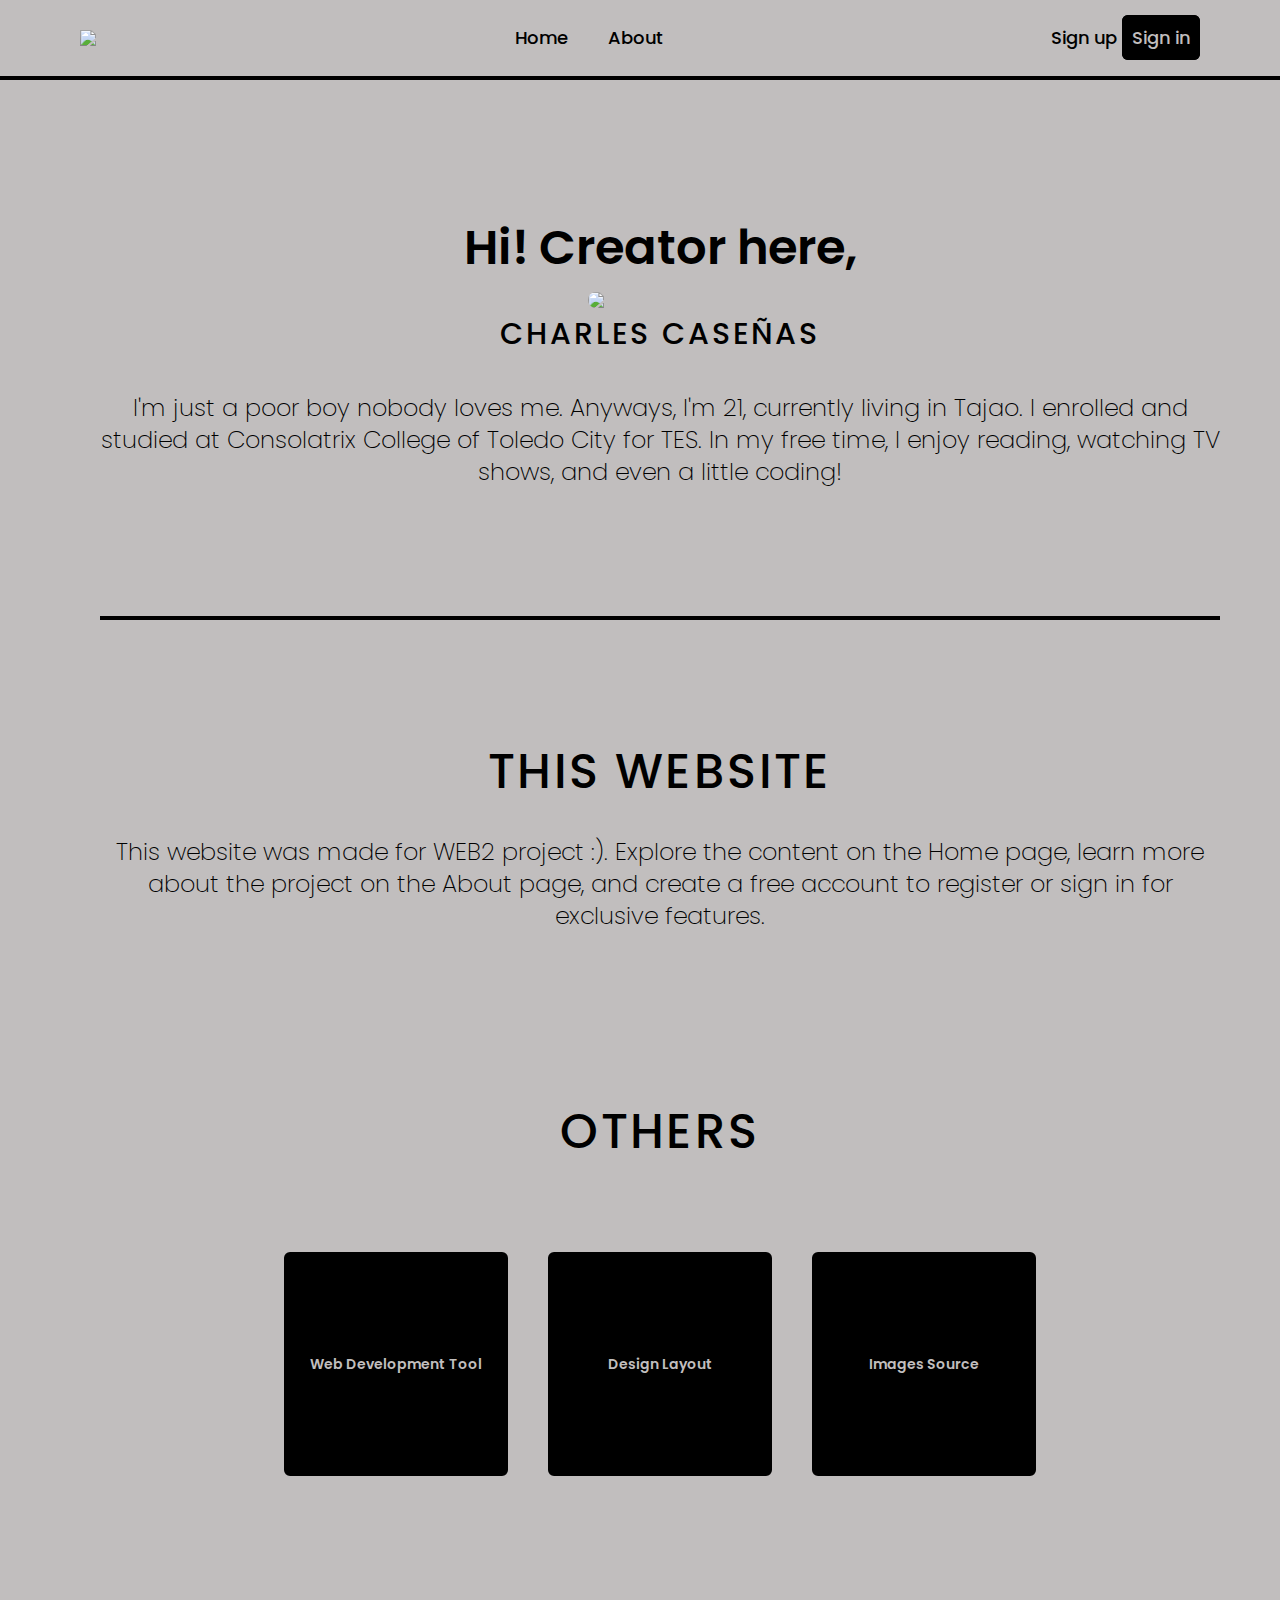
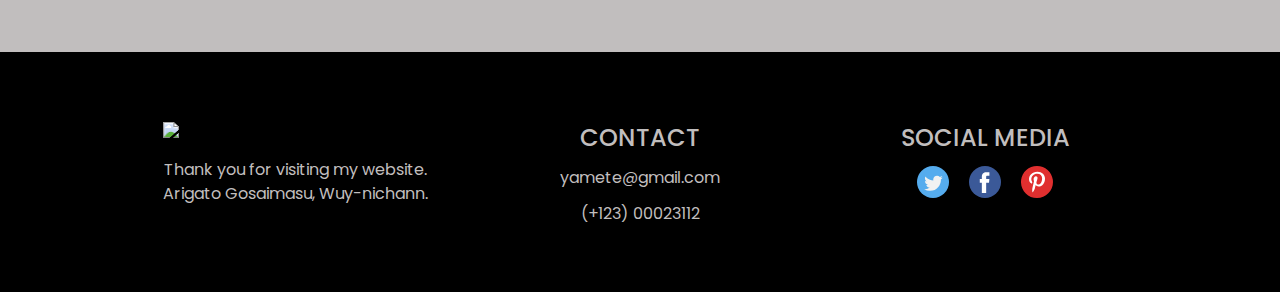
==== about.html @ 087f00d3 "Add files via upload" ====
<!DOCTYPE html>
<html lang="en">
<head>
    <meta charset="UTF-8">
    <meta name="viewport" content="width=device-width, initial-scale=1.0">
    <link rel="stylesheet" href="styles.css">
    <link rel="stylesheet" href="https://fonts.googleapis.com/css2?family=Poppins:wght@300;400;500;600;700&display=swap">
    <title>CD.com | About</title>

    <style>
        .twi,.fb,.pin{
            cursor: pointer;
        }
        nav {
          width: 100%;
          height: 20px;
          display: flex;
          align-items: center;
          justify-content: space-between;
          padding: 10px 20px;
          border-bottom: 4px solid black;
        }
    
        .flex-1 {
          flex: 1;
        }
    
        .text-center {
          text-align: center;
        }
        
    
        /* Media queries for responsive behavior */
        @media screen and (max-width: 768px) {
          nav {
            display: flex;
            padding-left: 20px;
            padding-right: 20px;
          }
    
          
    
       
          .mt-36{
            margin-top: 70px;
          }
          .img1{
            width: 24px;
            
          }
          a{
            font-size: 14px;
          }
          h1{
            font-size: 40px;
          }
          h2{
            font-size: 30px;
          }
        }
    </style>
</head>
<body class="bg-custom-gray">
    
    <nav class="w-full h-20  flex px-20 text-center items-center justify-center border-b-4 border-b-black">
        <div class="flex">
            <a href="index.html"><img src="images/coding.png" class="w-12 cursor-pointer"></a>
        </div>
        <ul class="flex-1  gap-10 flex justify-center text-center font-medium text-lg font-poppins">
            <a class="text-custom-black" href="index.html">Home</a>
            <a class="text-custom-black " href="about.html">About</a>
        </ul>
        <div class=" justify-end gap-10  text-lg text-bk font-poppins font-medium">
            <a class="" href="register.html">Sign up</a>
            <a class=" border-2 rounded-md text-custom-gray border-black bg-black p-2" href="login.html">Sign in</a>
        </div>
    </nav>

    <section class="container m-5 min-h-screen  ">
        <div class="mt-36 font-poppins text-center px-20">
            <h1 class="text-black font-semibold text-5xl">Hi! Creator here,</h1>
            <div class="flex justify-center mt-5 rounded-full">
                <img src="images/gigachad.jpg" class="w-36 h-auto rounded-full">
            </div>
            <h2 class="mt-2 mb-2 tracking-widest font-medium text-3xl uppercase ">Charles caseñas</h2>
           
            <p class="mt-10 text-2xl font-extralight ">I'm just a poor boy nobody loves me. Anyways, I'm 21, currently living in 
                Tajao. I enrolled and studied at Consolatrix College of Toledo City for TES.  In my free time, I enjoy reading, watching TV shows, and even a little coding!
        </div>

        <div class="mt-32 px-20">
            <hr class="border-2 border-black ">
        </div>

        <div class="mt-32 items-center justify-center text-center font-poppins">
            <h1 class="font-medium text-5xl uppercase tracking-wider">this website</h1>
        </div>

        <div class="items-center justify-center text-center font-poppins px-20 mb-20">
            <p class="mt-10 text-2xl font-extralight">This website was made for WEB2 project :). Explore the content on the Home page, learn more about the project on the About page, and create a free account to register or sign in for exclusive features.</p>
        </div>

        <div class="mt-10 h-60 flex justify-center  items-center font-poppins ">
            <div class="flex ">
           
                <h1 class="block text-start font-medium text-5xl  uppercase tracking-wider">Others</h1>
                
            </div>
           
        </div>
            <div class="flex gap-10 justify-center items-center mb-44 font-poppins">
                <div class="h-56 w-56 border-2 bg-black border-black text-custom-gray flex justify-center items-center px-5 rounded-md cursor-pointer ">
                    <div>
                        <img src="" alt="">
                    </div>
                    <h1 class="text-sm font-semibold ">Web Development Tool</h1>
                    
                </div>
                <div class="h-56 w-56 border-2 border-black  bg-black text-custom-gray flex justify-center items-center px-5 rounded-md cursor-pointer">
                    <div>
                    <img src="" alt="">
                    </div>
                    <h1 class="text-sm font-semibold">Design Layout</h1>
                    
                </div>
                <div class="h-56 w-56 border-2 border-black bg-black text-custom-gray flex justify-center items-center px-5 rounded-md cursor-pointer">
                   <div>
                    <img src="" alt="">
                   </div>
                   <h1 class="text-sm font-semibold">Images Source</h1>
                   
                </div>
               
               
            </div>
        </div>

    </section>
    <footer class="h-auto md:h-60 border-t-4 bg-black text-custom-gray flex flex-col md:flex-row justify-center items-center font-poppins bottom-0 w-full border-t-black px-5 md:px-20">
        <div class="flex flex-col gap-5 md:grid md:grid-cols-3 md:gap-20 ">
            <div class="text-center md:text-left mb-5 md:mb-0">
                <img src="images/code.png" class="w-10 mx-auto md:mx-0">
                <p class="mt-5 text-center md:text-left">Thank you for visiting my website.<br>Arigato Gosaimasu, Wuy-nichann.</p>
            </div>
            <div class="text-center md:text-left mb-5 md:mb-0">
                <h1 class="text-2xl uppercase font-medium mb-3">Contact</h1>
                <p class="mb-3 cursor-pointer hover:underline">yamete@gmail.com</p>
                <p class="cursor-pointer hover:underline">(+123) 00023112</p>
            </div>
            <div class="text-center    md:text-center">
                <h1 class="text-2xl uppercase font-medium mb-3">Social Media</h1>
                <div class="flex justify-center md:justify-center gap-5">
                    <svg class="twi" xmlns="http://www.w3.org/2000/svg" width="32" height="32" viewBox="0 0 112.197 112.197" id="twitter"><circle cx="56.099" cy="56.098" r="56.098" fill="#55acee"></circle><path fill="#f1f2f2" d="M90.461 40.316a26.753 26.753 0 0 1-7.702 2.109 13.445 13.445 0 0 0 5.897-7.417 26.843 26.843 0 0 1-8.515 3.253 13.396 13.396 0 0 0-9.79-4.233c-7.404 0-13.409 6.005-13.409 13.409 0 1.051.119 2.074.349 3.056-11.144-.559-21.025-5.897-27.639-14.012a13.351 13.351 0 0 0-1.816 6.742c0 4.651 2.369 8.757 5.965 11.161a13.314 13.314 0 0 1-6.073-1.679l-.001.17c0 6.497 4.624 11.916 10.757 13.147a13.362 13.362 0 0 1-3.532.471c-.866 0-1.705-.083-2.523-.239 1.706 5.326 6.657 9.203 12.526 9.312a26.904 26.904 0 0 1-16.655 5.74c-1.08 0-2.15-.063-3.197-.188a37.929 37.929 0 0 0 20.553 6.025c24.664 0 38.152-20.432 38.152-38.153 0-.581-.013-1.16-.039-1.734a27.192 27.192 0 0 0 6.692-6.94z"></path></svg>
                    <svg class="fb" xmlns="http://www.w3.org/2000/svg" width="32" height="32" viewBox="0 0 112.196 112.196" id="facebook"><circle cx="56.098" cy="56.098" r="56.098" fill="#3b5998"></circle><path fill="#fff" d="M70.201 58.294h-10.01v36.672H45.025V58.294h-7.213V45.406h7.213v-8.34c0-5.964 2.833-15.303 15.301-15.303l11.234.047v12.51h-8.151c-1.337 0-3.217.668-3.217 3.513v7.585h11.334l-1.325 12.876z"></path></svg>
                    <svg class="pin" xmlns="http://www.w3.org/2000/svg" width="32" height="32" viewBox="0 0 32 32" id="pinterest"><path fill="#E02F2F" d="M15.995 0c-8.837 0-16 7.163-16 16 0 8.836 7.163 16 16 16s16-7.164 16-16c0-8.837-7.164-16-16-16z"></path><path fill="#FFF" d="M24.002 12.466c0 4.658-2.59 8.139-6.407 8.139-1.283 0-2.488-.693-2.901-1.481 0 0-.69 2.736-.835 3.264-.514 1.866-2.027 3.733-2.144 3.886-.082.106-.263.073-.282-.068-.033-.238-.418-2.592.036-4.513l1.527-6.471s-.379-.758-.379-1.879c0-1.76 1.02-3.074 2.29-3.074 1.08 0 1.601.81 1.601 1.782 0 1.086-.691 2.71-1.048 4.214-.298 1.26.632 2.288 1.874 2.288 2.25 0 3.765-2.89 3.765-6.314 0-2.602-1.752-4.551-4.941-4.551-3.601 0-5.846 2.686-5.846 5.687 0 1.035.306 1.765.784 2.329.219.26.25.364.17.662-.058.219-.187.744-.243.953-.079.301-.323.408-.594.297-1.659-.677-2.432-2.495-2.432-4.537 0-3.373 2.845-7.418 8.487-7.418 4.535.002 7.518 3.282 7.518 6.805z"></path></svg>
                </div>
            </div>
        </div>
    </footer>
    
    
</body>
</html>
---- styles.css ----
/*
! tailwindcss v3.4.1 | MIT License | https://tailwindcss.com
*/

/*
1. Prevent padding and border from affecting element width. (https://github.com/mozdevs/cssremedy/issues/4)
2. Allow adding a border to an element by just adding a border-width. (https://github.com/tailwindcss/tailwindcss/pull/116)
*/

*,
::before,
::after {
  box-sizing: border-box;
  /* 1 */
  border-width: 0;
  /* 2 */
  border-style: solid;
  /* 2 */
  border-color: #e5e7eb;
  /* 2 */
}

::before,
::after {
  --tw-content: '';
}

/*
1. Use a consistent sensible line-height in all browsers.
2. Prevent adjustments of font size after orientation changes in iOS.
3. Use a more readable tab size.
4. Use the user's configured `sans` font-family by default.
5. Use the user's configured `sans` font-feature-settings by default.
6. Use the user's configured `sans` font-variation-settings by default.
7. Disable tap highlights on iOS
*/

html,
:host {
  line-height: 1.5;
  /* 1 */
  -webkit-text-size-adjust: 100%;
  /* 2 */
  -moz-tab-size: 4;
  /* 3 */
  -o-tab-size: 4;
     tab-size: 4;
  /* 3 */
  font-family: ui-sans-serif, system-ui, sans-serif, "Apple Color Emoji", "Segoe UI Emoji", "Segoe UI Symbol", "Noto Color Emoji";
  /* 4 */
  font-feature-settings: normal;
  /* 5 */
  font-variation-settings: normal;
  /* 6 */
  -webkit-tap-highlight-color: transparent;
  /* 7 */
}

/*
1. Remove the margin in all browsers.
2. Inherit line-height from `html` so users can set them as a class directly on the `html` element.
*/

body {
  margin: 0;
  /* 1 */
  line-height: inherit;
  /* 2 */
}

/*
1. Add the correct height in Firefox.
2. Correct the inheritance of border color in Firefox. (https://bugzilla.mozilla.org/show_bug.cgi?id=190655)
3. Ensure horizontal rules are visible by default.
*/

hr {
  height: 0;
  /* 1 */
  color: inherit;
  /* 2 */
  border-top-width: 1px;
  /* 3 */
}

/*
Add the correct text decoration in Chrome, Edge, and Safari.
*/

abbr:where([title]) {
  -webkit-text-decoration: underline dotted;
          text-decoration: underline dotted;
}

/*
Remove the default font size and weight for headings.
*/

h1,
h2,
h3,
h4,
h5,
h6 {
  font-size: inherit;
  font-weight: inherit;
}

/*
Reset links to optimize for opt-in styling instead of opt-out.
*/

a {
  color: inherit;
  text-decoration: inherit;
}

/*
Add the correct font weight in Edge and Safari.
*/

b,
strong {
  font-weight: bolder;
}

/*
1. Use the user's configured `mono` font-family by default.
2. Use the user's configured `mono` font-feature-settings by default.
3. Use the user's configured `mono` font-variation-settings by default.
4. Correct the odd `em` font sizing in all browsers.
*/

code,
kbd,
samp,
pre {
  font-family: ui-monospace, SFMono-Regular, Menlo, Monaco, Consolas, "Liberation Mono", "Courier New", monospace;
  /* 1 */
  font-feature-settings: normal;
  /* 2 */
  font-variation-settings: normal;
  /* 3 */
  font-size: 1em;
  /* 4 */
}

/*
Add the correct font size in all browsers.
*/

small {
  font-size: 80%;
}

/*
Prevent `sub` and `sup` elements from affecting the line height in all browsers.
*/

sub,
sup {
  font-size: 75%;
  line-height: 0;
  position: relative;
  vertical-align: baseline;
}

sub {
  bottom: -0.25em;
}

sup {
  top: -0.5em;
}

/*
1. Remove text indentation from table contents in Chrome and Safari. (https://bugs.chromium.org/p/chromium/issues/detail?id=999088, https://bugs.webkit.org/show_bug.cgi?id=201297)
2. Correct table border color inheritance in all Chrome and Safari. (https://bugs.chromium.org/p/chromium/issues/detail?id=935729, https://bugs.webkit.org/show_bug.cgi?id=195016)
3. Remove gaps between table borders by default.
*/

table {
  text-indent: 0;
  /* 1 */
  border-color: inherit;
  /* 2 */
  border-collapse: collapse;
  /* 3 */
}

/*
1. Change the font styles in all browsers.
2. Remove the margin in Firefox and Safari.
3. Remove default padding in all browsers.
*/

button,
input,
optgroup,
select,
textarea {
  font-family: inherit;
  /* 1 */
  font-feature-settings: inherit;
  /* 1 */
  font-variation-settings: inherit;
  /* 1 */
  font-size: 100%;
  /* 1 */
  font-weight: inherit;
  /* 1 */
  line-height: inherit;
  /* 1 */
  color: inherit;
  /* 1 */
  margin: 0;
  /* 2 */
  padding: 0;
  /* 3 */
}

/*
Remove the inheritance of text transform in Edge and Firefox.
*/

button,
select {
  text-transform: none;
}

/*
1. Correct the inability to style clickable types in iOS and Safari.
2. Remove default button styles.
*/

button,
[type='button'],
[type='reset'],
[type='submit'] {
  -webkit-appearance: button;
  /* 1 */
  background-color: transparent;
  /* 2 */
  background-image: none;
  /* 2 */
}

/*
Use the modern Firefox focus style for all focusable elements.
*/

:-moz-focusring {
  outline: auto;
}

/*
Remove the additional `:invalid` styles in Firefox. (https://github.com/mozilla/gecko-dev/blob/2f9eacd9d3d995c937b4251a5557d95d494c9be1/layout/style/res/forms.css#L728-L737)
*/

:-moz-ui-invalid {
  box-shadow: none;
}

/*
Add the correct vertical alignment in Chrome and Firefox.
*/

progress {
  vertical-align: baseline;
}

/*
Correct the cursor style of increment and decrement buttons in Safari.
*/

::-webkit-inner-spin-button,
::-webkit-outer-spin-button {
  height: auto;
}

/*
1. Correct the odd appearance in Chrome and Safari.
2. Correct the outline style in Safari.
*/

[type='search'] {
  -webkit-appearance: textfield;
  /* 1 */
  outline-offset: -2px;
  /* 2 */
}

/*
Remove the inner padding in Chrome and Safari on macOS.
*/

::-webkit-search-decoration {
  -webkit-appearance: none;
}

/*
1. Correct the inability to style clickable types in iOS and Safari.
2. Change font properties to `inherit` in Safari.
*/

::-webkit-file-upload-button {
  -webkit-appearance: button;
  /* 1 */
  font: inherit;
  /* 2 */
}

/*
Add the correct display in Chrome and Safari.
*/

summary {
  display: list-item;
}

/*
Removes the default spacing and border for appropriate elements.
*/

blockquote,
dl,
dd,
h1,
h2,
h3,
h4,
h5,
h6,
hr,
figure,
p,
pre {
  margin: 0;
}

fieldset {
  margin: 0;
  padding: 0;
}

legend {
  padding: 0;
}

ol,
ul,
menu {
  list-style: none;
  margin: 0;
  padding: 0;
}

/*
Reset default styling for dialogs.
*/

dialog {
  padding: 0;
}

/*
Prevent resizing textareas horizontally by default.
*/

textarea {
  resize: vertical;
}

/*
1. Reset the default placeholder opacity in Firefox. (https://github.com/tailwindlabs/tailwindcss/issues/3300)
2. Set the default placeholder color to the user's configured gray 400 color.
*/

input::-moz-placeholder, textarea::-moz-placeholder {
  opacity: 1;
  /* 1 */
  color: #9ca3af;
  /* 2 */
}

input::placeholder,
textarea::placeholder {
  opacity: 1;
  /* 1 */
  color: #9ca3af;
  /* 2 */
}

/*
Set the default cursor for buttons.
*/

button,
[role="button"] {
  cursor: pointer;
}

/*
Make sure disabled buttons don't get the pointer cursor.
*/

:disabled {
  cursor: default;
}

/*
1. Make replaced elements `display: block` by default. (https://github.com/mozdevs/cssremedy/issues/14)
2. Add `vertical-align: middle` to align replaced elements more sensibly by default. (https://github.com/jensimmons/cssremedy/issues/14#issuecomment-634934210)
   This can trigger a poorly considered lint error in some tools but is included by design.
*/

img,
svg,
video,
canvas,
audio,
iframe,
embed,
object {
  display: block;
  /* 1 */
  vertical-align: middle;
  /* 2 */
}

/*
Constrain images and videos to the parent width and preserve their intrinsic aspect ratio. (https://github.com/mozdevs/cssremedy/issues/14)
*/

img,
video {
  max-width: 100%;
  height: auto;
}

/* Make elements with the HTML hidden attribute stay hidden by default */

[hidden] {
  display: none;
}

*, ::before, ::after {
  --tw-border-spacing-x: 0;
  --tw-border-spacing-y: 0;
  --tw-translate-x: 0;
  --tw-translate-y: 0;
  --tw-rotate: 0;
  --tw-skew-x: 0;
  --tw-skew-y: 0;
  --tw-scale-x: 1;
  --tw-scale-y: 1;
  --tw-pan-x:  ;
  --tw-pan-y:  ;
  --tw-pinch-zoom:  ;
  --tw-scroll-snap-strictness: proximity;
  --tw-gradient-from-position:  ;
  --tw-gradient-via-position:  ;
  --tw-gradient-to-position:  ;
  --tw-ordinal:  ;
  --tw-slashed-zero:  ;
  --tw-numeric-figure:  ;
  --tw-numeric-spacing:  ;
  --tw-numeric-fraction:  ;
  --tw-ring-inset:  ;
  --tw-ring-offset-width: 0px;
  --tw-ring-offset-color: #fff;
  --tw-ring-color: rgb(59 130 246 / 0.5);
  --tw-ring-offset-shadow: 0 0 #0000;
  --tw-ring-shadow: 0 0 #0000;
  --tw-shadow: 0 0 #0000;
  --tw-shadow-colored: 0 0 #0000;
  --tw-blur:  ;
  --tw-brightness:  ;
  --tw-contrast:  ;
  --tw-grayscale:  ;
  --tw-hue-rotate:  ;
  --tw-invert:  ;
  --tw-saturate:  ;
  --tw-sepia:  ;
  --tw-drop-shadow:  ;
  --tw-backdrop-blur:  ;
  --tw-backdrop-brightness:  ;
  --tw-backdrop-contrast:  ;
  --tw-backdrop-grayscale:  ;
  --tw-backdrop-hue-rotate:  ;
  --tw-backdrop-invert:  ;
  --tw-backdrop-opacity:  ;
  --tw-backdrop-saturate:  ;
  --tw-backdrop-sepia:  ;
}

::backdrop {
  --tw-border-spacing-x: 0;
  --tw-border-spacing-y: 0;
  --tw-translate-x: 0;
  --tw-translate-y: 0;
  --tw-rotate: 0;
  --tw-skew-x: 0;
  --tw-skew-y: 0;
  --tw-scale-x: 1;
  --tw-scale-y: 1;
  --tw-pan-x:  ;
  --tw-pan-y:  ;
  --tw-pinch-zoom:  ;
  --tw-scroll-snap-strictness: proximity;
  --tw-gradient-from-position:  ;
  --tw-gradient-via-position:  ;
  --tw-gradient-to-position:  ;
  --tw-ordinal:  ;
  --tw-slashed-zero:  ;
  --tw-numeric-figure:  ;
  --tw-numeric-spacing:  ;
  --tw-numeric-fraction:  ;
  --tw-ring-inset:  ;
  --tw-ring-offset-width: 0px;
  --tw-ring-offset-color: #fff;
  --tw-ring-color: rgb(59 130 246 / 0.5);
  --tw-ring-offset-shadow: 0 0 #0000;
  --tw-ring-shadow: 0 0 #0000;
  --tw-shadow: 0 0 #0000;
  --tw-shadow-colored: 0 0 #0000;
  --tw-blur:  ;
  --tw-brightness:  ;
  --tw-contrast:  ;
  --tw-grayscale:  ;
  --tw-hue-rotate:  ;
  --tw-invert:  ;
  --tw-saturate:  ;
  --tw-sepia:  ;
  --tw-drop-shadow:  ;
  --tw-backdrop-blur:  ;
  --tw-backdrop-brightness:  ;
  --tw-backdrop-contrast:  ;
  --tw-backdrop-grayscale:  ;
  --tw-backdrop-hue-rotate:  ;
  --tw-backdrop-invert:  ;
  --tw-backdrop-opacity:  ;
  --tw-backdrop-saturate:  ;
  --tw-backdrop-sepia:  ;
}

.container {
  width: 100%;
}

@media (min-width: 640px) {
  .container {
    max-width: 640px;
  }
}

@media (min-width: 768px) {
  .container {
    max-width: 768px;
  }
}

@media (min-width: 1024px) {
  .container {
    max-width: 1024px;
  }
}

@media (min-width: 1280px) {
  .container {
    max-width: 1280px;
  }
}

@media (min-width: 1536px) {
  .container {
    max-width: 1536px;
  }
}

.invisible {
  visibility: hidden;
}

.fixed {
  position: fixed;
}

.start-1 {
  inset-inline-start: 0.25rem;
}

.bottom-0 {
  bottom: 0px;
}

.left-0 {
  left: 0px;
}

.top-0 {
  top: 0px;
}

.z-50 {
  z-index: 50;
}

.m-5 {
  margin: 1.25rem;
}

.m-2 {
  margin: 0.5rem;
}

.m-12 {
  margin: 3rem;
}

.my-5 {
  margin-top: 1.25rem;
  margin-bottom: 1.25rem;
}

.my-10 {
  margin-top: 2.5rem;
  margin-bottom: 2.5rem;
}

.my-20 {
  margin-top: 5rem;
  margin-bottom: 5rem;
}

.my-3 {
  margin-top: 0.75rem;
  margin-bottom: 0.75rem;
}

.mx-auto {
  margin-left: auto;
  margin-right: auto;
}

.mb-2 {
  margin-bottom: 0.5rem;
}

.mb-32 {
  margin-bottom: 8rem;
}

.mt-10 {
  margin-top: 2.5rem;
}

.mt-2 {
  margin-top: 0.5rem;
}

.mt-28 {
  margin-top: 7rem;
}

.mt-32 {
  margin-top: 8rem;
}

.mt-36 {
  margin-top: 9rem;
}

.mt-5 {
  margin-top: 1.25rem;
}

.mt-20 {
  margin-top: 5rem;
}

.mt-3 {
  margin-top: 0.75rem;
}

.mb-20 {
  margin-bottom: 5rem;
}

.mb-44 {
  margin-bottom: 11rem;
}

.mb-5 {
  margin-bottom: 1.25rem;
}

.mb-3 {
  margin-bottom: 0.75rem;
}

.block {
  display: block;
}

.flex {
  display: flex;
}

.hidden {
  display: none;
}

.h-20 {
  height: 5rem;
}

.h-auto {
  height: auto;
}

.h-h-100 {
  height: 36rem;
}

.h-60 {
  height: 15rem;
}

.h-40 {
  height: 10rem;
}

.h-56 {
  height: 14rem;
}

.h-6 {
  height: 1.5rem;
}

.h-full {
  height: 100%;
}

.min-h-screen {
  min-height: 100vh;
}

.w-32 {
  width: 8rem;
}

.w-36 {
  width: 9rem;
}

.w-72 {
  width: 18rem;
}

.w-80 {
  width: 20rem;
}

.w-full {
  width: 100%;
}

.w-w-100 {
  width: 28rem;
}

.w-40 {
  width: 10rem;
}

.w-56 {
  width: 14rem;
}

.w-20 {
  width: 5rem;
}

.w-12 {
  width: 3rem;
}

.w-16 {
  width: 4rem;
}

.w-10 {
  width: 2.5rem;
}

.w-6 {
  width: 1.5rem;
}

.flex-1 {
  flex: 1 1 0%;
}

.transform {
  transform: translate(var(--tw-translate-x), var(--tw-translate-y)) rotate(var(--tw-rotate)) skewX(var(--tw-skew-x)) skewY(var(--tw-skew-y)) scaleX(var(--tw-scale-x)) scaleY(var(--tw-scale-y));
}

@keyframes spin {
  to {
    transform: rotate(360deg);
  }
}

.animate-spin {
  animation: spin 1s linear infinite;
}

.cursor-pointer {
  cursor: pointer;
}

.grid-cols-3 {
  grid-template-columns: repeat(3, minmax(0, 1fr));
}

.grid-rows-3 {
  grid-template-rows: repeat(3, minmax(0, 1fr));
}

.flex-col {
  flex-direction: column;
}

.items-center {
  align-items: center;
}

.justify-start {
  justify-content: flex-start;
}

.justify-end {
  justify-content: flex-end;
}

.justify-center {
  justify-content: center;
}

.gap-10 {
  gap: 2.5rem;
}

.gap-20 {
  gap: 5rem;
}

.gap-5 {
  gap: 1.25rem;
}

.rounded-full {
  border-radius: 9999px;
}

.rounded-md {
  border-radius: 0.375rem;
}

.border-2 {
  border-width: 2px;
}

.border-4 {
  border-width: 4px;
}

.border-b-4 {
  border-bottom-width: 4px;
}

.border-t {
  border-top-width: 1px;
}

.border-t-4 {
  border-top-width: 4px;
}

.border-black {
  --tw-border-opacity: 1;
  border-color: rgb(0 0 0 / var(--tw-border-opacity));
}

.border-b-black {
  --tw-border-opacity: 1;
  border-bottom-color: rgb(0 0 0 / var(--tw-border-opacity));
}

.border-t-black {
  --tw-border-opacity: 1;
  border-top-color: rgb(0 0 0 / var(--tw-border-opacity));
}

.bg-black {
  --tw-bg-opacity: 1;
  background-color: rgb(0 0 0 / var(--tw-bg-opacity));
}

.bg-custom-gray {
  --tw-bg-opacity: 1;
  background-color: rgb(193 190 190 / var(--tw-bg-opacity));
}

.bg-transparent {
  background-color: transparent;
}

.bg-white {
  --tw-bg-opacity: 1;
  background-color: rgb(255 255 255 / var(--tw-bg-opacity));
}

.fill-current {
  fill: currentColor;
}

.p-2 {
  padding: 0.5rem;
}

.p-3 {
  padding: 0.75rem;
}

.px-20 {
  padding-left: 5rem;
  padding-right: 5rem;
}

.py-2 {
  padding-top: 0.5rem;
  padding-bottom: 0.5rem;
}

.px-10 {
  padding-left: 2.5rem;
  padding-right: 2.5rem;
}

.px-5 {
  padding-left: 1.25rem;
  padding-right: 1.25rem;
}

.py-4 {
  padding-top: 1rem;
  padding-bottom: 1rem;
}

.text-left {
  text-align: left;
}

.text-center {
  text-align: center;
}

.text-start {
  text-align: start;
}

.text-end {
  text-align: end;
}

.font-poppins {
  font-family: Poppins, sans-serif;
}

.text-2xl {
  font-size: 1.5rem;
  line-height: 2rem;
}

.text-3xl {
  font-size: 1.875rem;
  line-height: 2.25rem;
}

.text-5xl {
  font-size: 3rem;
  line-height: 1;
}

.text-7xl {
  font-size: 4.5rem;
  line-height: 1;
}

.text-lg {
  font-size: 1.125rem;
  line-height: 1.75rem;
}

.text-sm {
  font-size: 0.875rem;
  line-height: 1.25rem;
}

.font-bold {
  font-weight: 700;
}

.font-extralight {
  font-weight: 200;
}

.font-medium {
  font-weight: 500;
}

.font-semibold {
  font-weight: 600;
}

.font-thin {
  font-weight: 100;
}

.uppercase {
  text-transform: uppercase;
}

.italic {
  font-style: italic;
}

.tracking-wider {
  letter-spacing: 0.05em;
}

.tracking-widest {
  letter-spacing: 0.1em;
}

.tracking-wide {
  letter-spacing: 0.025em;
}

.text-black {
  --tw-text-opacity: 1;
  color: rgb(0 0 0 / var(--tw-text-opacity));
}

.text-custom-black {
  color: 615F5F;
}

.text-custom-gray {
  --tw-text-opacity: 1;
  color: rgb(193 190 190 / var(--tw-text-opacity));
}

.text-red-500 {
  --tw-text-opacity: 1;
  color: rgb(239 68 68 / var(--tw-text-opacity));
}

.underline {
  text-decoration-line: underline;
}

.shadow-lg {
  --tw-shadow: 0 10px 15px -3px rgb(0 0 0 / 0.1), 0 4px 6px -4px rgb(0 0 0 / 0.1);
  --tw-shadow-colored: 0 10px 15px -3px var(--tw-shadow-color), 0 4px 6px -4px var(--tw-shadow-color);
  box-shadow: var(--tw-ring-offset-shadow, 0 0 #0000), var(--tw-ring-shadow, 0 0 #0000), var(--tw-shadow);
}

.hover\:text-gray-700:hover {
  --tw-text-opacity: 1;
  color: rgb(55 65 81 / var(--tw-text-opacity));
}

.hover\:underline:hover {
  text-decoration-line: underline;
}

.focus\:outline-none:focus {
  outline: 2px solid transparent;
  outline-offset: 2px;
}

@media (min-width: 768px) {
  .md\:invisible {
    visibility: hidden;
  }

  .md\:static {
    position: static;
  }

  .md\:mx-0 {
    margin-left: 0px;
    margin-right: 0px;
  }

  .md\:mb-0 {
    margin-bottom: 0px;
  }

  .md\:flex {
    display: flex;
  }

  .md\:grid {
    display: grid;
  }

  .md\:hidden {
    display: none;
  }

  .md\:h-60 {
    height: 15rem;
  }

  .md\:grid-cols-3 {
    grid-template-columns: repeat(3, minmax(0, 1fr));
  }

  .md\:flex-row {
    flex-direction: row;
  }

  .md\:justify-start {
    justify-content: flex-start;
  }

  .md\:justify-center {
    justify-content: center;
  }

  .md\:gap-20 {
    gap: 5rem;
  }

  .md\:px-20 {
    padding-left: 5rem;
    padding-right: 5rem;
  }

  .md\:text-left {
    text-align: left;
  }

  .md\:text-center {
    text-align: center;
  }
}
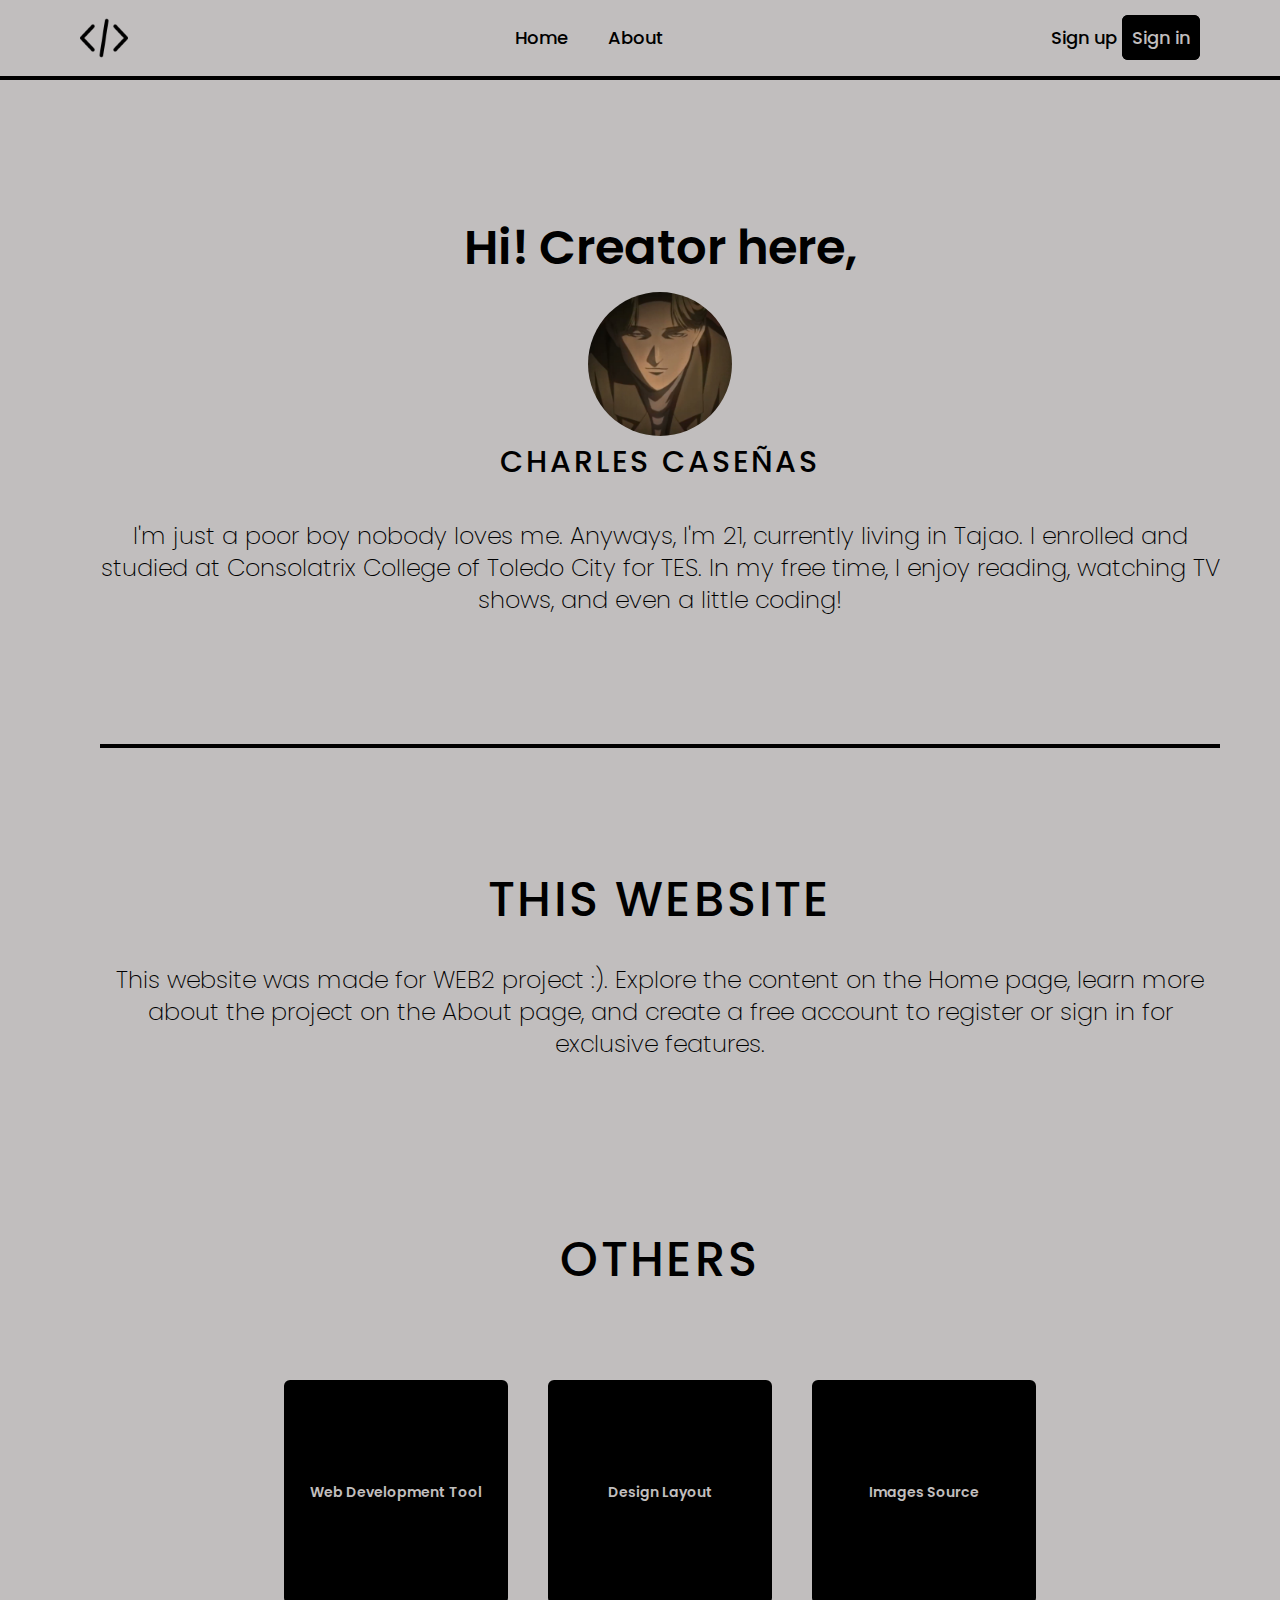
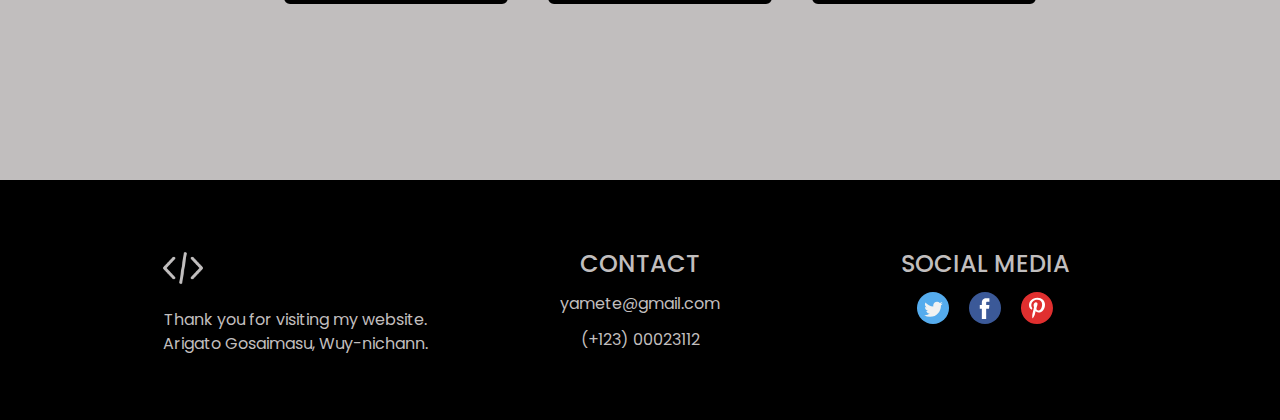
==== commit 8eec3b71: "Add files via upload" ====
--- a/about.html
+++ b/about.html
@@ -44,8 +44,9 @@
           .mt-36{
             margin-top: 70px;
           }
-          .img1{
+          .img2{
             width: 24px;
+            
             
           }
           a{
@@ -64,7 +65,7 @@
     
     <nav class="w-full h-20  flex px-20 text-center items-center justify-center border-b-4 border-b-black">
         <div class="flex">
-            <a href="index.html"><img src="images/coding.png" class="w-12 cursor-pointer"></a>
+            <a href="index.html"><img src="images/coding.png" class="img2 w-12 cursor-pointer"></a>
         </div>
         <ul class="flex-1  gap-10 flex justify-center text-center font-medium text-lg font-poppins">
             <a class="text-custom-black" href="index.html">Home</a>
